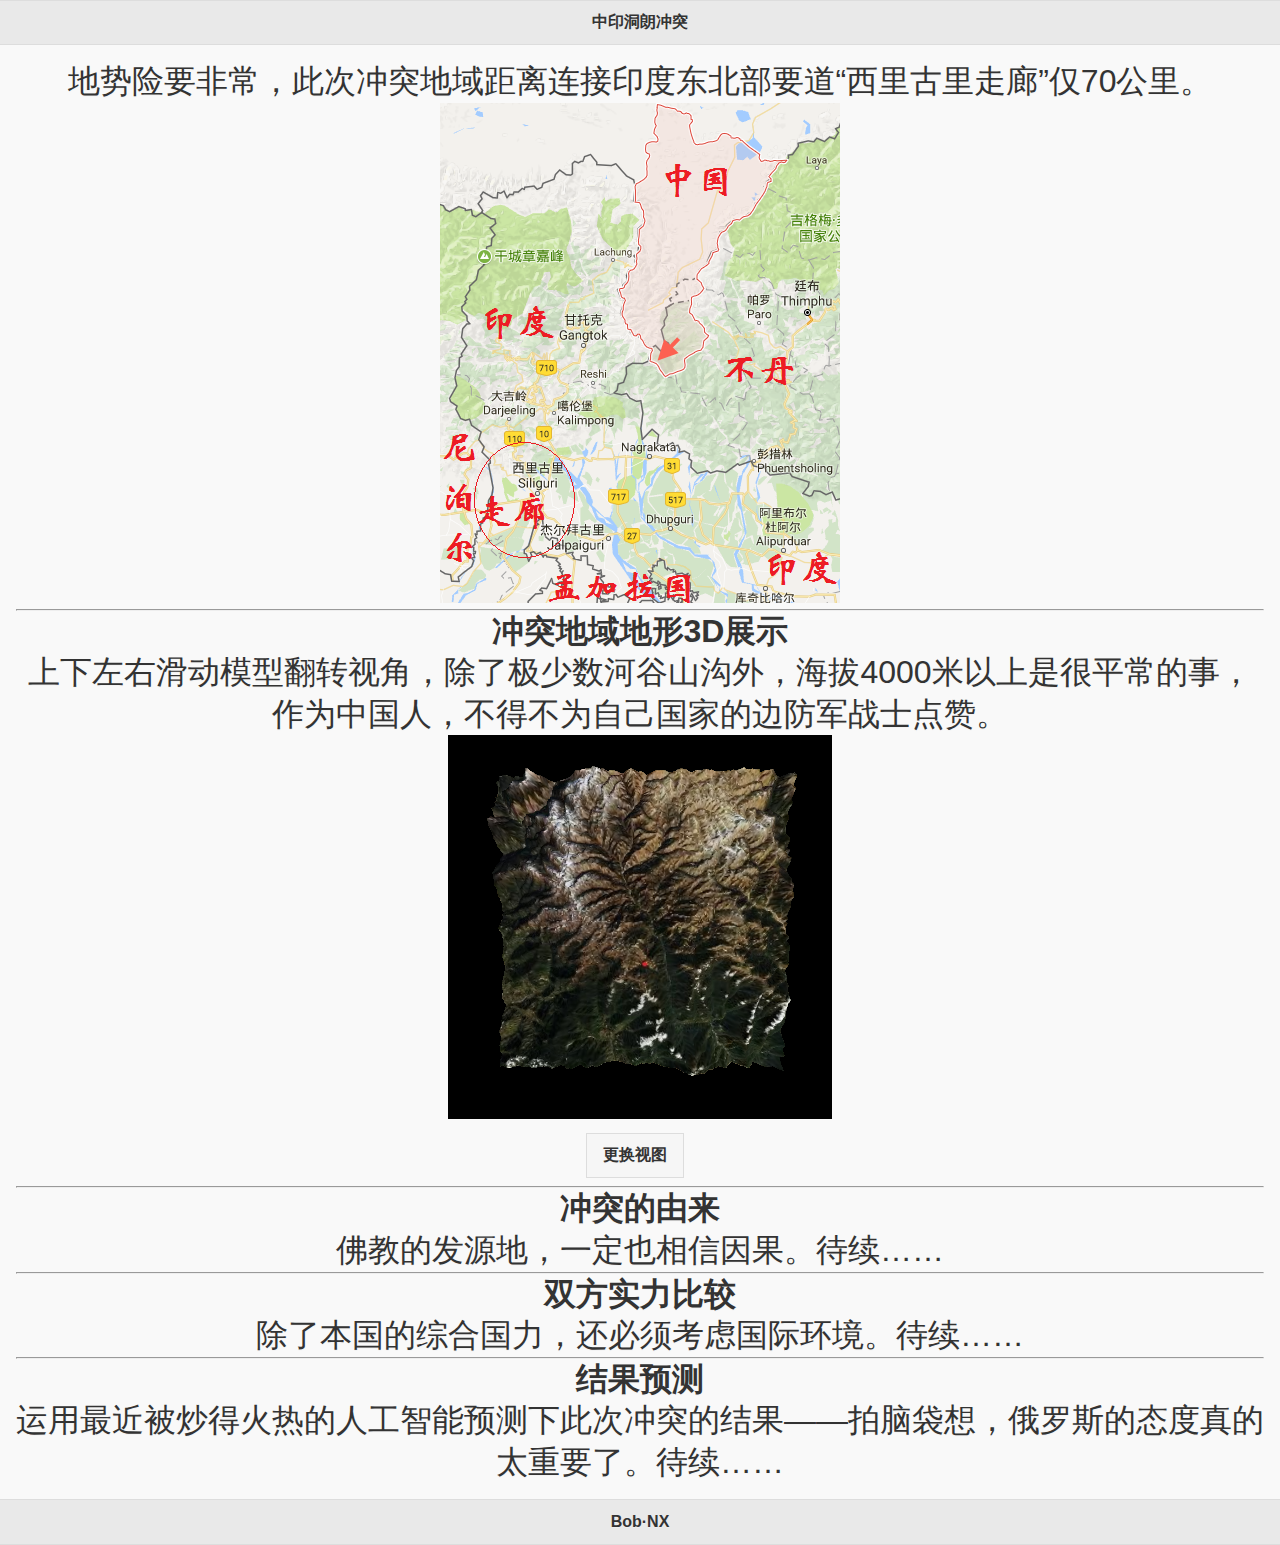
==== utils/donglang/index.html @ a4a1453b "add donglang" ====
<!DOCTYPE HTML>
<html>
    <head>
        <meta charset='UTF-8'/>
        <meta name="viewport" content="width=device-width"/>
        <meta name='keywords' content='那个秀才 云计算 大数据 神经网络 机器学习 人工智能 物联网 区块链 Python JavaScript IOT AI 3D GIS OpenStack Docker BlockChain'/>
        <meta name='description' content='那个秀才'/>
        <link rel='icon' type='image/x-icon' href='./favicon.ico'>
        <title>中印洞朗冲突·那个秀才</title>
        <script type="text/javascript" src="./jquery.js"></script>
        <script type="text/javascript" src="./jquery-mobile.js"></script>
        <script type="text/javascript" src="./hammer.js"></script>
        <script type="text/javascript" src="./three.js"></script>
        <script type="text/javascript" src="./orbitcontrols.js"></script>
        <script type="text/javascript" src="./data.js"></script>
        <script type="text/javascript" src="./show.js"></script>
        <link rel="stylesheet" href="./jquery-mobile.css" type="text/css" media="all"/>
        <style type-"text/css" media="all">
            * {
                margin:auto 0;
                padding:0;
                text-align:center;
            }
            p {
                font-size: xx-large;
            }
        </style>
    </head>
    <body>
        <div data-role="page" class="ui-page-theme-c">
            <div data-role="header">
                <h1>中印洞朗冲突</h1>
            </div>
            <div data-role="main" class="ui-content">
                <p>地势险要非常，此次冲突地域距离连接印度东北部要道“西里古里走廊”仅70公里。</p>
                <img src="./dispute.png" alt="势力分布"/>
                <hr/>
                <h1>冲突地域地形3D展示</h1>
                <p>上下左右滑动模型翻转视角，除了极少数河谷山沟外，海拔4000米以上是很平常的事，作为中国人，不得不为自己国家的边防军战士点赞。</p>
                <div id="square"></div>
                <a href="javascript:view.change();" class="ui-btn ui-btn-inline">更换视图</a>
                <hr/>
                <h1>冲突的由来</h1>
                <p>佛教的发源地，一定也相信因果。待续……</p>
                <hr/>
                <h1>双方实力比较</h1>
                <p>除了本国的综合国力，还必须考虑国际环境。待续……</p>
                <hr/>
                <h1>结果预测</h1>
                <p>运用最近被炒得火热的人工智能预测下此次冲突的结果——拍脑袋想，俄罗斯的态度真的太重要了。待续……</p>
            </div>
            <div data-role="footer">
                <h1>Bob·NX</h1>
            </div>
        </div>
    </body>
</html>
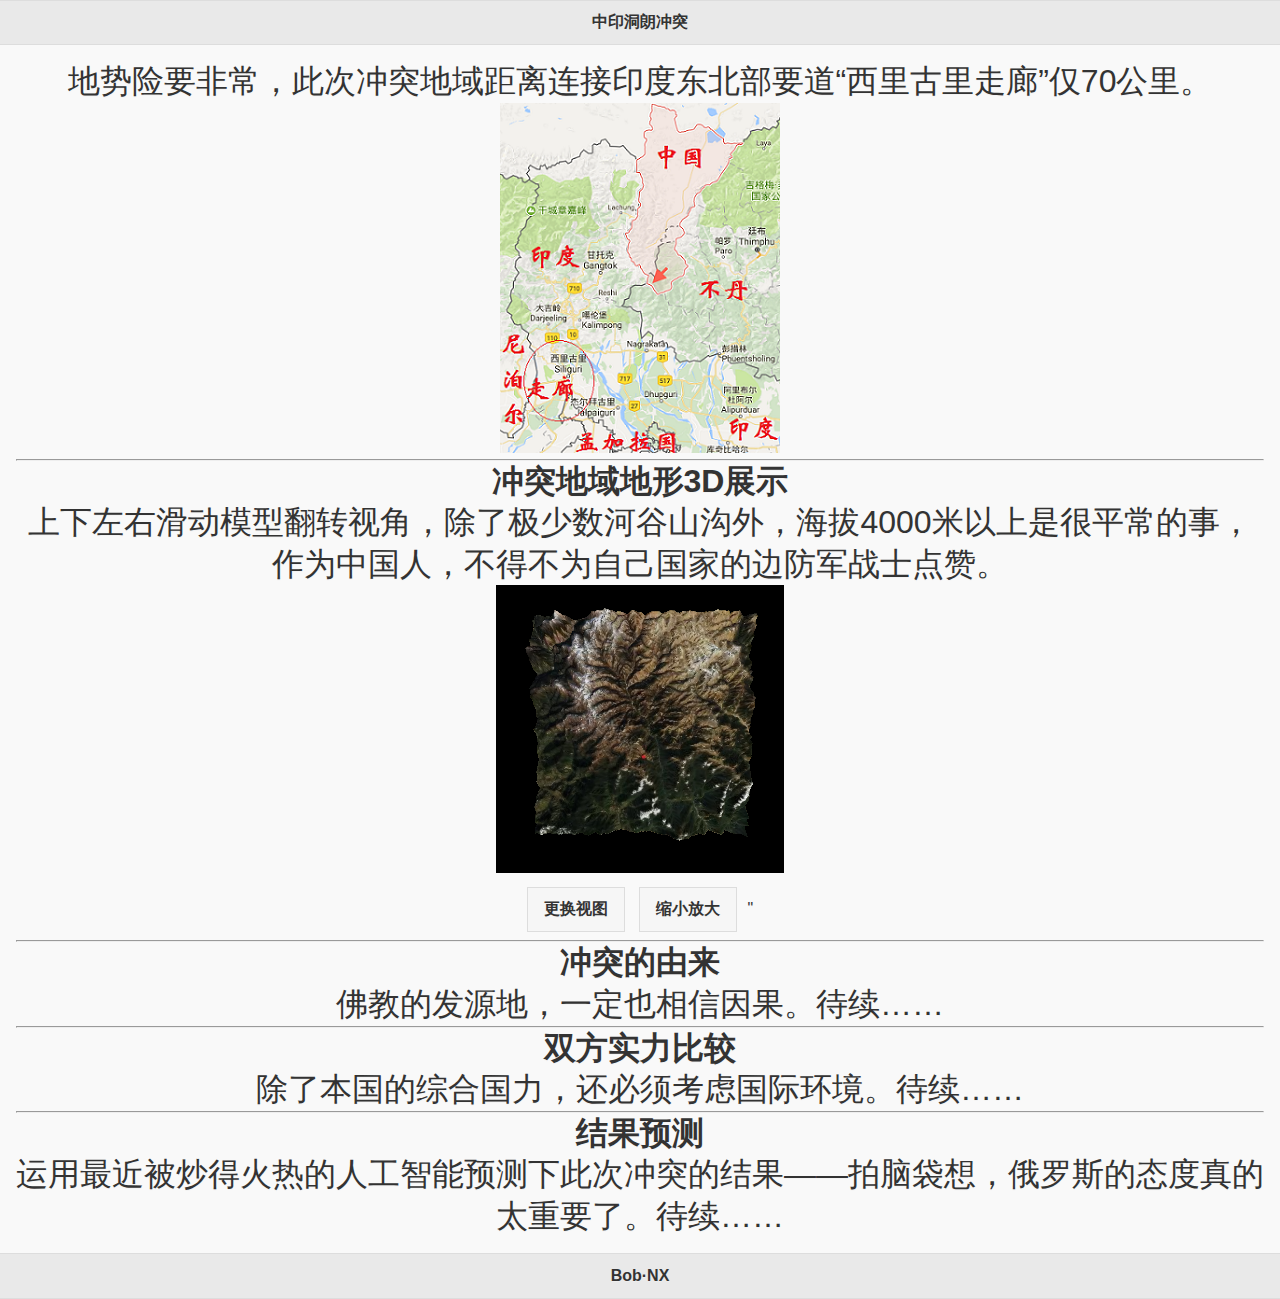
==== commit 2b7f952e: "add zoomed into donglang show" ====
--- a/utils/donglang/index.html
+++ b/utils/donglang/index.html
@@ -39,6 +39,7 @@
                 <p>上下左右滑动模型翻转视角，除了极少数河谷山沟外，海拔4000米以上是很平常的事，作为中国人，不得不为自己国家的边防军战士点赞。</p>
                 <div id="square"></div>
                 <a href="javascript:view.change();" class="ui-btn ui-btn-inline">更换视图</a>
+                <a href="javascript:view.zoomed();" class="ui-btn ui-btn-inline">缩小放大</a>"
                 <hr/>
                 <h1>冲突的由来</h1>
                 <p>佛教的发源地，一定也相信因果。待续……</p>
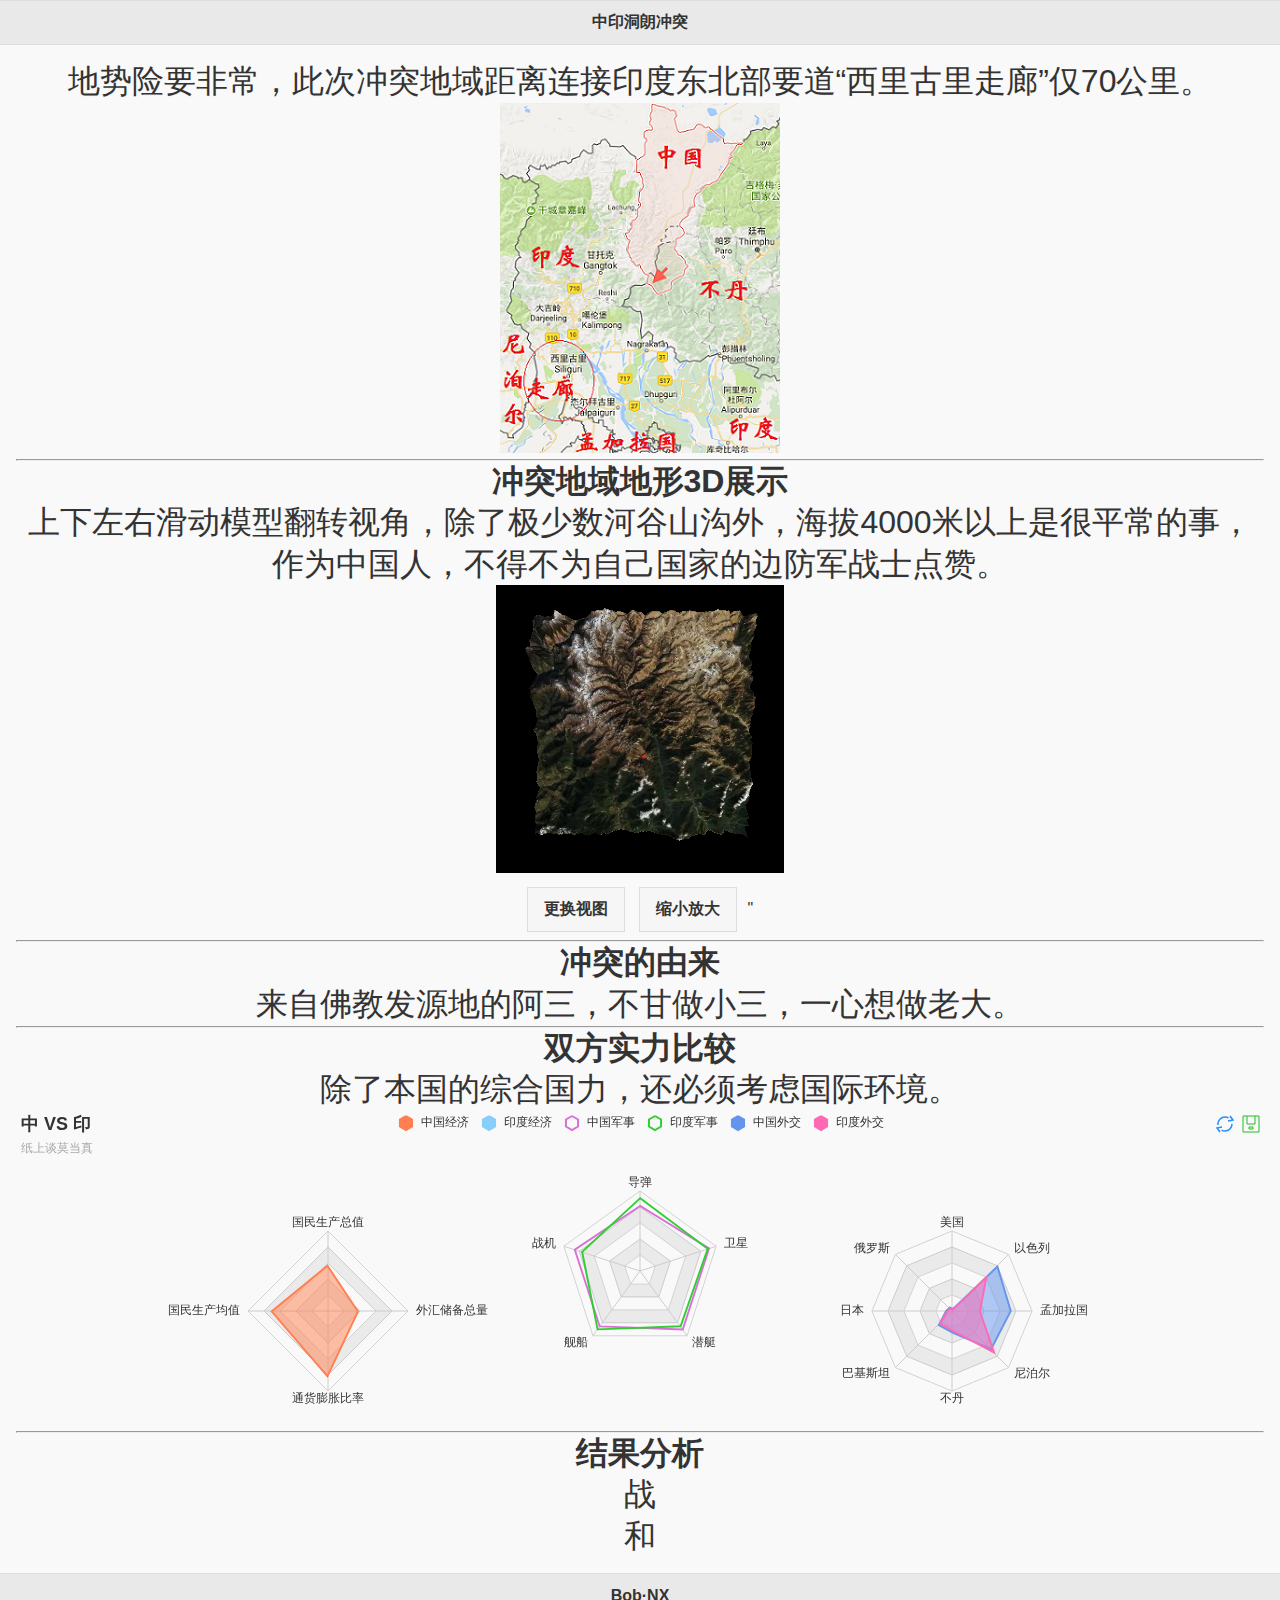
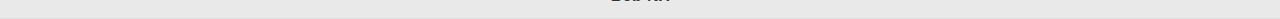
==== commit 31aa683e: "using echarts to visualize" ====
--- a/utils/donglang/index.html
+++ b/utils/donglang/index.html
@@ -12,8 +12,9 @@
         <script type="text/javascript" src="./hammer.js"></script>
         <script type="text/javascript" src="./three.js"></script>
         <script type="text/javascript" src="./orbitcontrols.js"></script>
+        <script type="text/javascript" src="./echarts.js"></script>
+        <script type="text/javascript" src="./options.echarts.js"></script>
         <script type="text/javascript" src="./data.js"></script>
-        <script type="text/javascript" src="./show.js"></script>
         <link rel="stylesheet" href="./jquery-mobile.css" type="text/css" media="all"/>
         <style type-"text/css" media="all">
             * {
@@ -22,7 +23,7 @@
                 text-align:center;
             }
             p {
-                font-size: xx-large;
+                font-size:xx-large;
             }
         </style>
     </head>
@@ -42,17 +43,20 @@
                 <a href="javascript:view.zoomed();" class="ui-btn ui-btn-inline">缩小放大</a>"
                 <hr/>
                 <h1>冲突的由来</h1>
-                <p>佛教的发源地，一定也相信因果。待续……</p>
+                <p>来自佛教发源地的阿三，不甘做小三，一心想做老大。</p>
                 <hr/>
                 <h1>双方实力比较</h1>
-                <p>除了本国的综合国力，还必须考虑国际环境。待续……</p>
+                <p>除了本国的综合国力，还必须考虑国际环境。</p>
+                <div id="contrast" style="height:320px;"></div>
                 <hr/>
-                <h1>结果预测</h1>
-                <p>运用最近被炒得火热的人工智能预测下此次冲突的结果——拍脑袋想，俄罗斯的态度真的太重要了。待续……</p>
+                <h1>结果分析</h1>
+                <p>战</p>
+                <p>和</p>
             </div>
             <div data-role="footer">
                 <h1>Bob·NX</h1>
             </div>
         </div>
     </body>
+    <script type="text/javascript" src="./show.js"></script>
 </html>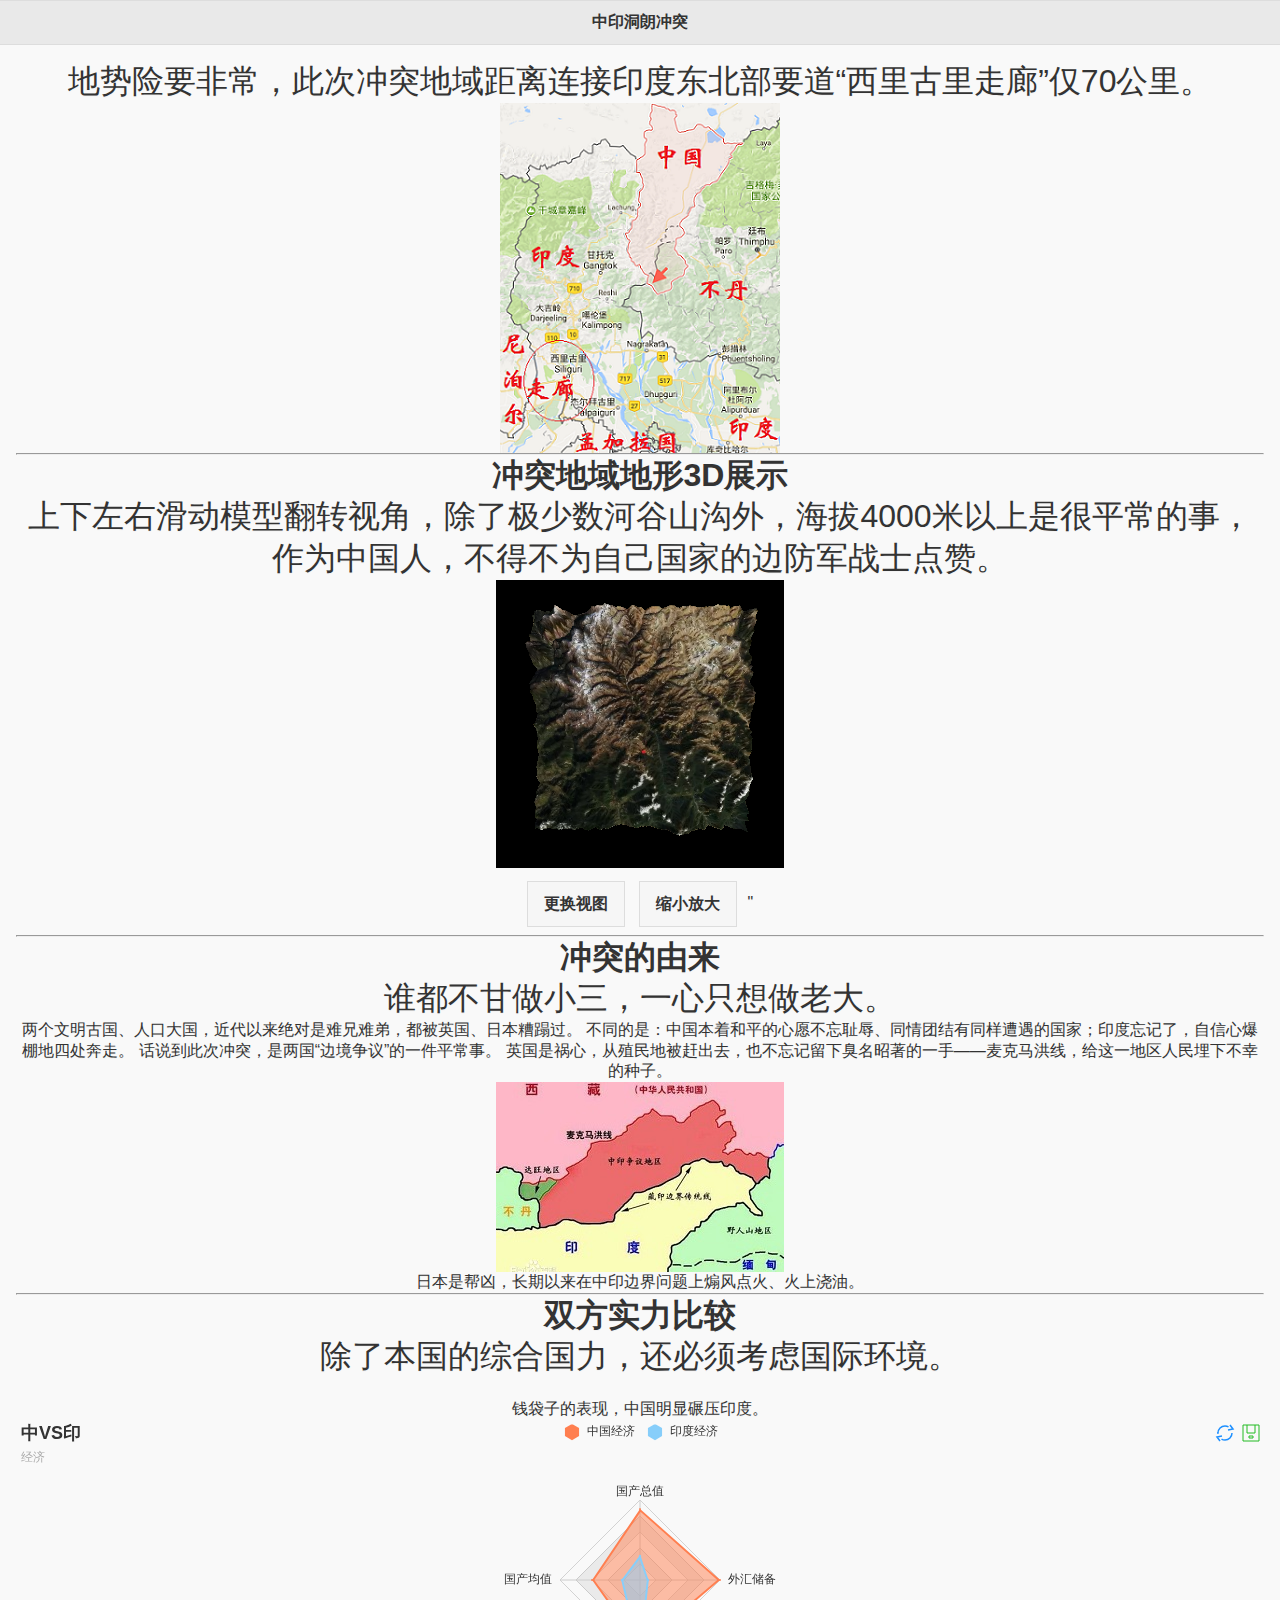
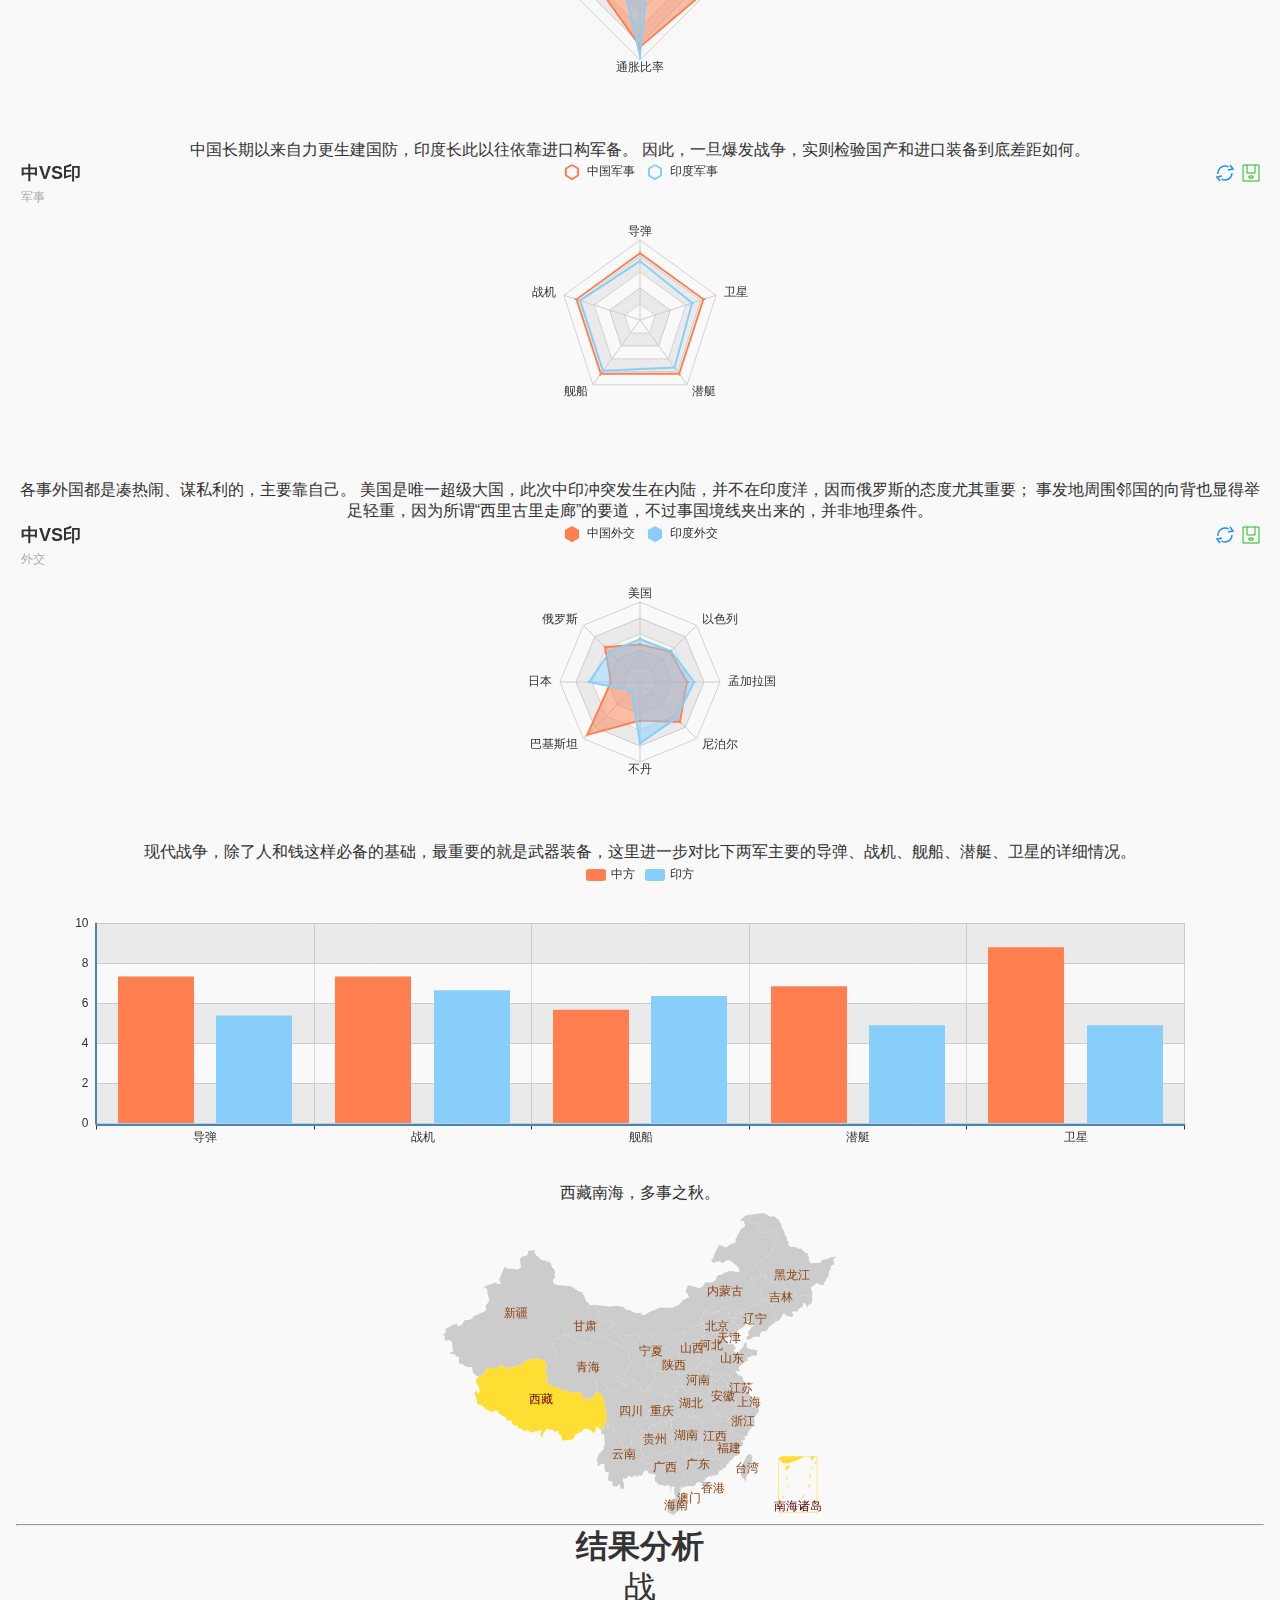
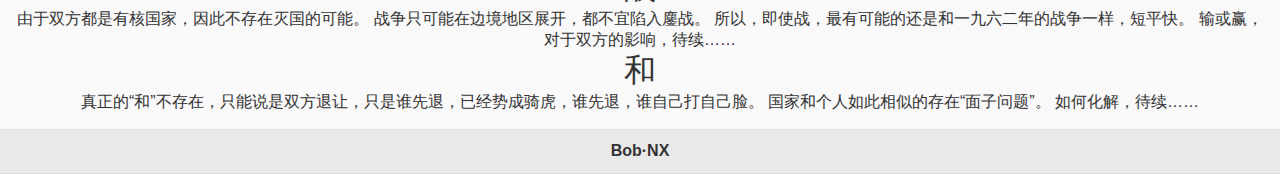
==== commit b60ab066: "update donglang: contrast by echarts" ====
--- a/utils/donglang/index.html
+++ b/utils/donglang/index.html
@@ -18,12 +18,15 @@
         <link rel="stylesheet" href="./jquery-mobile.css" type="text/css" media="all"/>
         <style type-"text/css" media="all">
             * {
-                margin:auto 0;
+                margin:0 auto;
                 padding:0;
                 text-align:center;
             }
             p {
                 font-size:xx-large;
+            }
+            img {
+                display:block;
             }
         </style>
     </head>
@@ -43,15 +46,41 @@
                 <a href="javascript:view.zoomed();" class="ui-btn ui-btn-inline">缩小放大</a>"
                 <hr/>
                 <h1>冲突的由来</h1>
-                <p>来自佛教发源地的阿三，不甘做小三，一心想做老大。</p>
+                <p>谁都不甘做小三，一心只想做老大。</p>
+                两个文明古国、人口大国，近代以来绝对是难兄难弟，都被英国、日本糟蹋过。
+                不同的是：中国本着和平的心愿不忘耻辱、同情团结有同样遭遇的国家；印度忘记了，自信心爆棚地四处奔走。
+                话说到此次冲突，是两国“边境争议”的一件平常事。
+                英国是祸心，从殖民地被赶出去，也不忘记留下臭名昭著的一手——麦克马洪线，给这一地区人民埋下不幸的种子。
+                <img src="./mcmahon-line.jpg" alt="麦克马洪线"/>
+                日本是帮凶，长期以来在中印边界问题上煽风点火、火上浇油。
                 <hr/>
                 <h1>双方实力比较</h1>
                 <p>除了本国的综合国力，还必须考虑国际环境。</p>
-                <div id="contrast" style="height:320px;"></div>
+                <br/>
+                钱袋子的表现，中国明显碾压印度。
+                <div id="economy" style="height:320px;"></div>
+                中国长期以来自力更生建国防，印度长此以往依靠进口构军备。
+                因此，一旦爆发战争，实则检验国产和进口装备到底差距如何。
+                <div id="military" style="height:320px;"></div>
+                各事外国都是凑热闹、谋私利的，主要靠自己。
+                美国是唯一超级大国，此次中印冲突发生在内陆，并不在印度洋，因而俄罗斯的态度尤其重要；
+                事发地周围邻国的向背也显得举足轻重，因为所谓“西里古里走廊”的要道，不过事国境线夹出来的，并非地理条件。
+                <div id="diplomacy" style="height:320px;"></div>
+                现代战争，除了人和钱这样必备的基础，最重要的就是武器装备，这里进一步对比下两军主要的导弹、战机、舰船、潜艇、卫星的详细情况。
+                <div id="equipment" style="height:320px;"></div>
+                西藏南海，多事之秋。
+                <div id="map" style="height:320px;"></div>
                 <hr/>
                 <h1>结果分析</h1>
                 <p>战</p>
+                由于双方都是有核国家，因此不存在灭国的可能。
+                战争只可能在边境地区展开，都不宜陷入鏖战。
+                所以，即使战，最有可能的还是和一九六二年的战争一样，短平快。
+                输或赢，对于双方的影响，待续……
                 <p>和</p>
+                真正的“和”不存在，只能说是双方退让，只是谁先退，已经势成骑虎，谁先退，谁自己打自己脸。
+                国家和个人如此相似的存在“面子问题”。
+                如何化解，待续……
             </div>
             <div data-role="footer">
                 <h1>Bob·NX</h1>
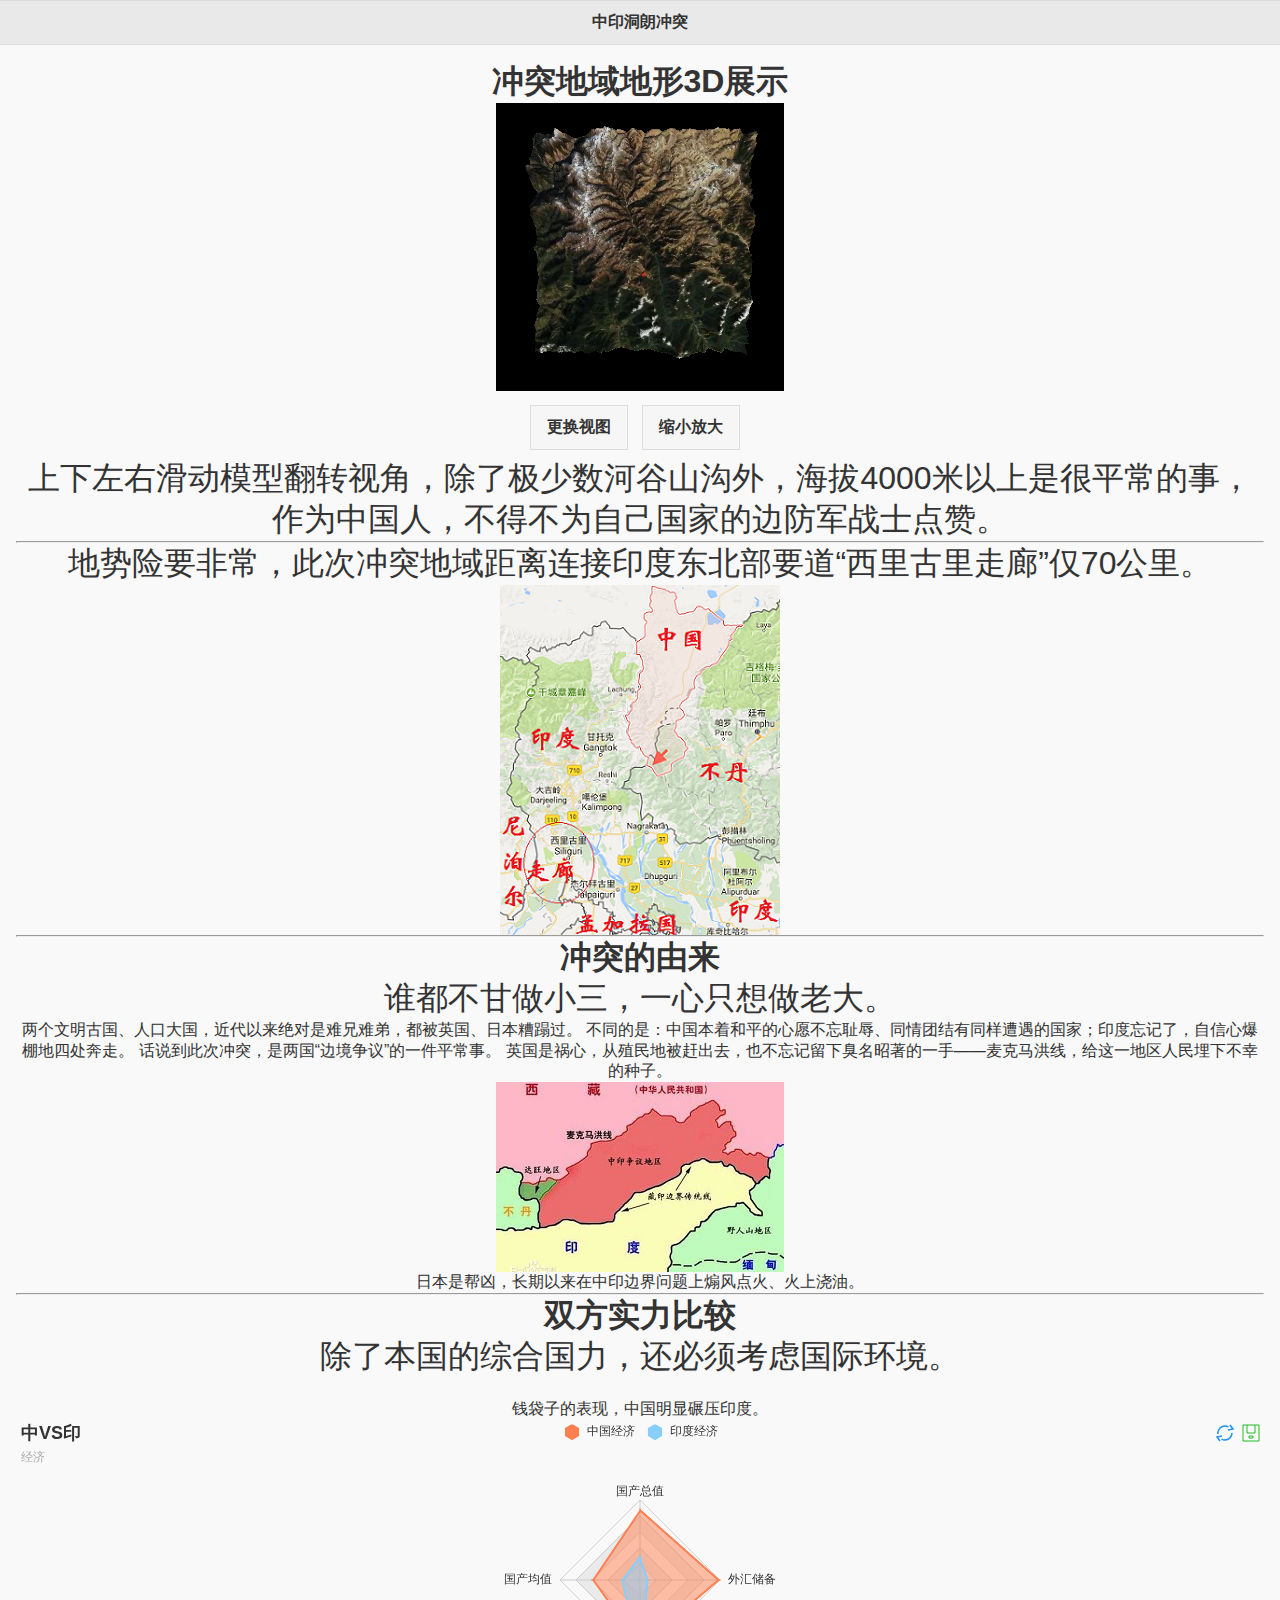
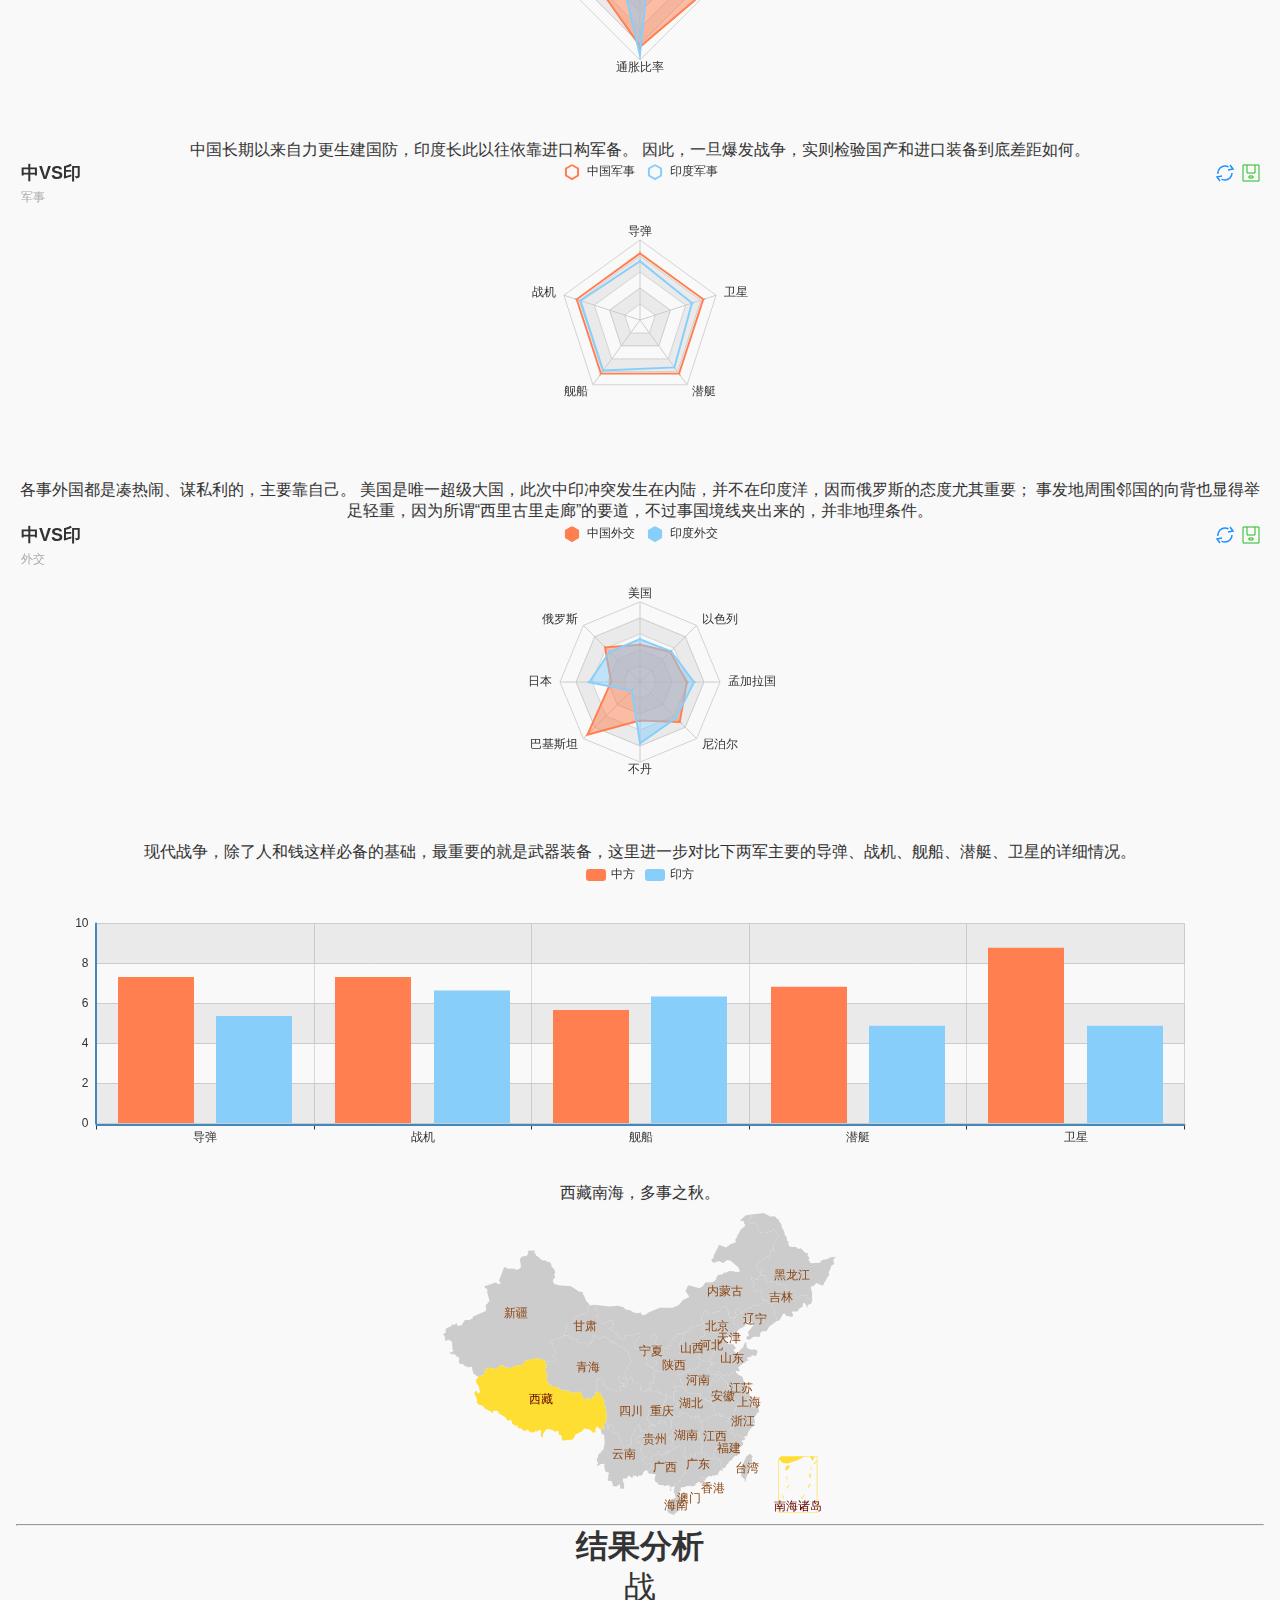
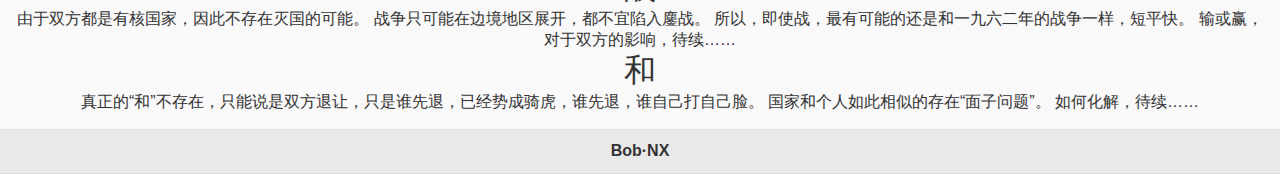
==== commit c150369d: "change donglang's layout" ====
--- a/utils/donglang/index.html
+++ b/utils/donglang/index.html
@@ -36,14 +36,14 @@
                 <h1>中印洞朗冲突</h1>
             </div>
             <div data-role="main" class="ui-content">
+                <h1>冲突地域地形3D展示</h1>
+                <div id="square"></div>
+                <a href="javascript:view.change();" class="ui-btn ui-btn-inline">更换视图</a>
+                <a href="javascript:view.zoomed();" class="ui-btn ui-btn-inline">缩小放大</a>
+                <p>上下左右滑动模型翻转视角，除了极少数河谷山沟外，海拔4000米以上是很平常的事，作为中国人，不得不为自己国家的边防军战士点赞。</p>
+                <hr/>
                 <p>地势险要非常，此次冲突地域距离连接印度东北部要道“西里古里走廊”仅70公里。</p>
                 <img src="./dispute.png" alt="势力分布"/>
-                <hr/>
-                <h1>冲突地域地形3D展示</h1>
-                <p>上下左右滑动模型翻转视角，除了极少数河谷山沟外，海拔4000米以上是很平常的事，作为中国人，不得不为自己国家的边防军战士点赞。</p>
-                <div id="square"></div>
-                <a href="javascript:view.change();" class="ui-btn ui-btn-inline">更换视图</a>
-                <a href="javascript:view.zoomed();" class="ui-btn ui-btn-inline">缩小放大</a>"
                 <hr/>
                 <h1>冲突的由来</h1>
                 <p>谁都不甘做小三，一心只想做老大。</p>
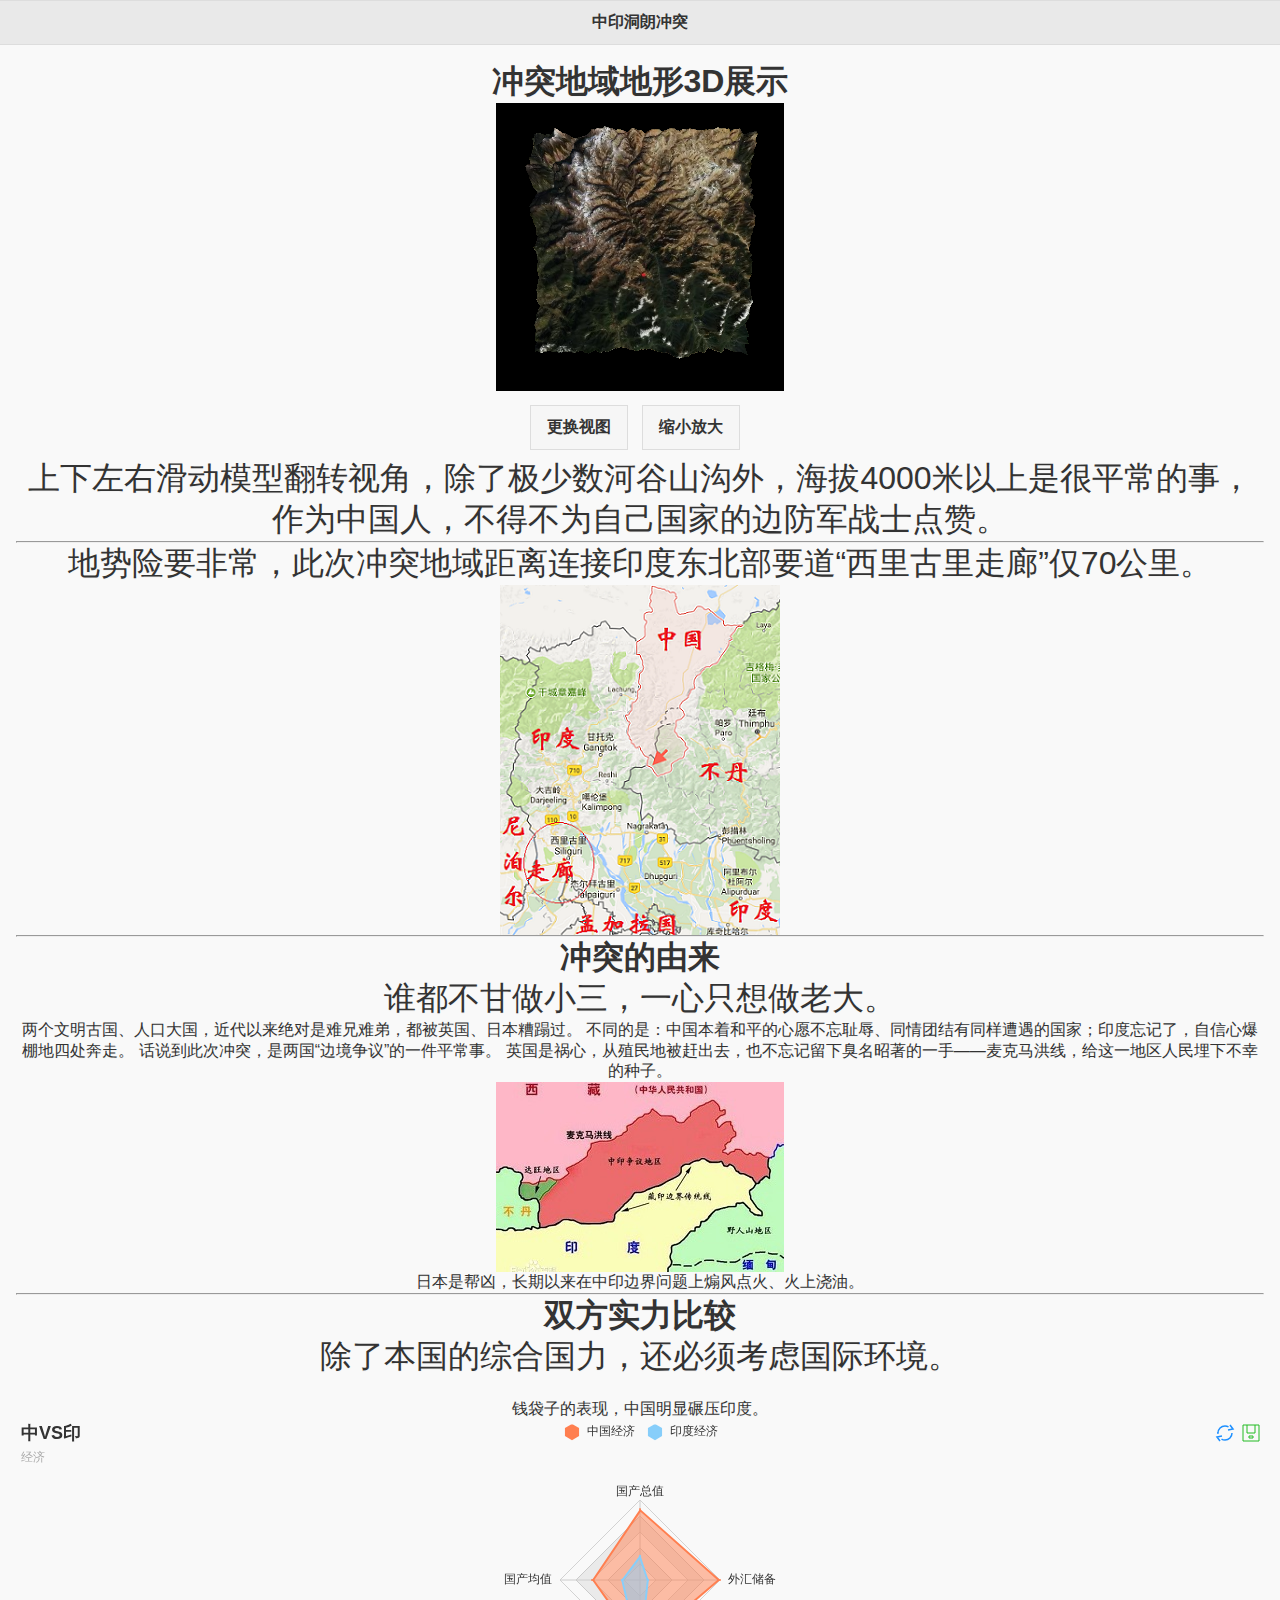
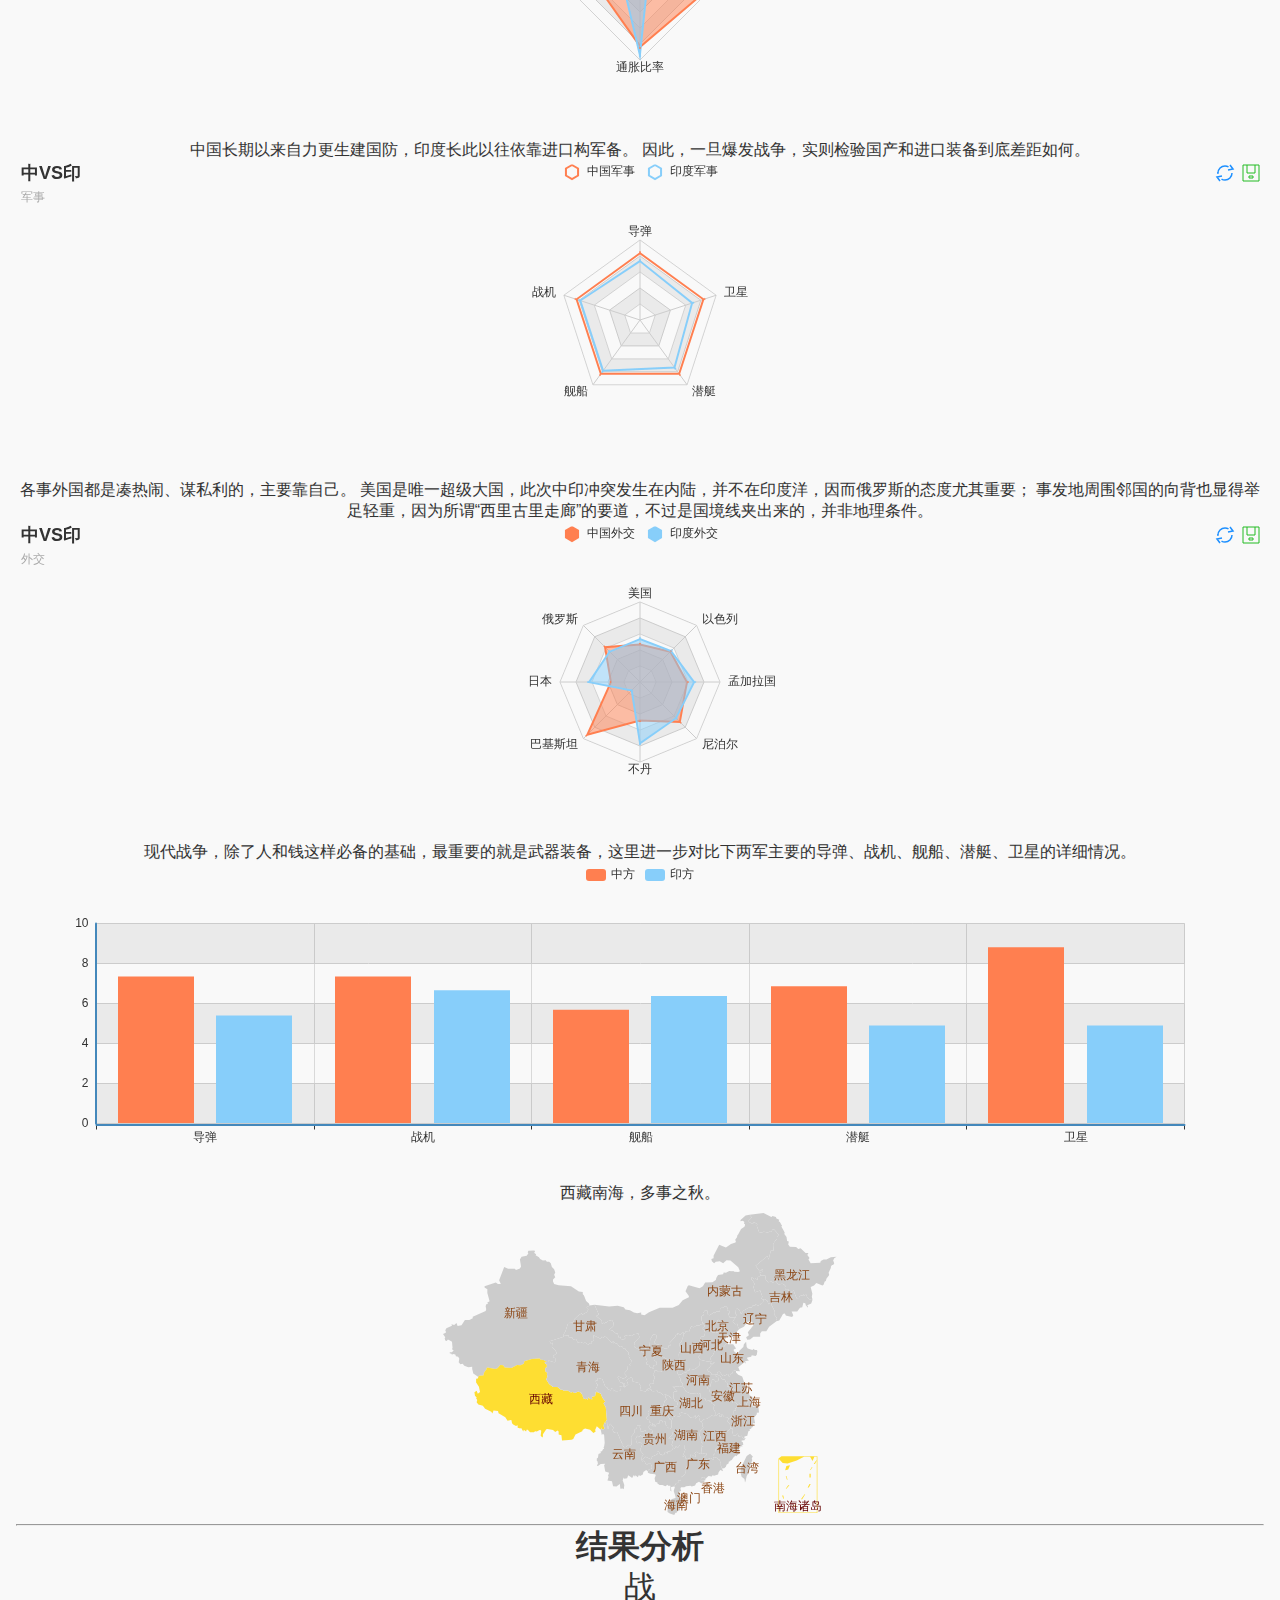
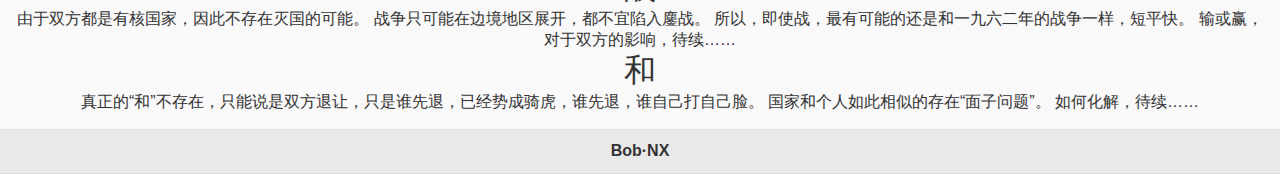
==== commit 18d878d0: "fix a misspelling" ====
--- a/utils/donglang/index.html
+++ b/utils/donglang/index.html
@@ -64,7 +64,7 @@
                 <div id="military" style="height:320px;"></div>
                 各事外国都是凑热闹、谋私利的，主要靠自己。
                 美国是唯一超级大国，此次中印冲突发生在内陆，并不在印度洋，因而俄罗斯的态度尤其重要；
-                事发地周围邻国的向背也显得举足轻重，因为所谓“西里古里走廊”的要道，不过事国境线夹出来的，并非地理条件。
+                事发地周围邻国的向背也显得举足轻重，因为所谓“西里古里走廊”的要道，不过是国境线夹出来的，并非地理条件。
                 <div id="diplomacy" style="height:320px;"></div>
                 现代战争，除了人和钱这样必备的基础，最重要的就是武器装备，这里进一步对比下两军主要的导弹、战机、舰船、潜艇、卫星的详细情况。
                 <div id="equipment" style="height:320px;"></div>
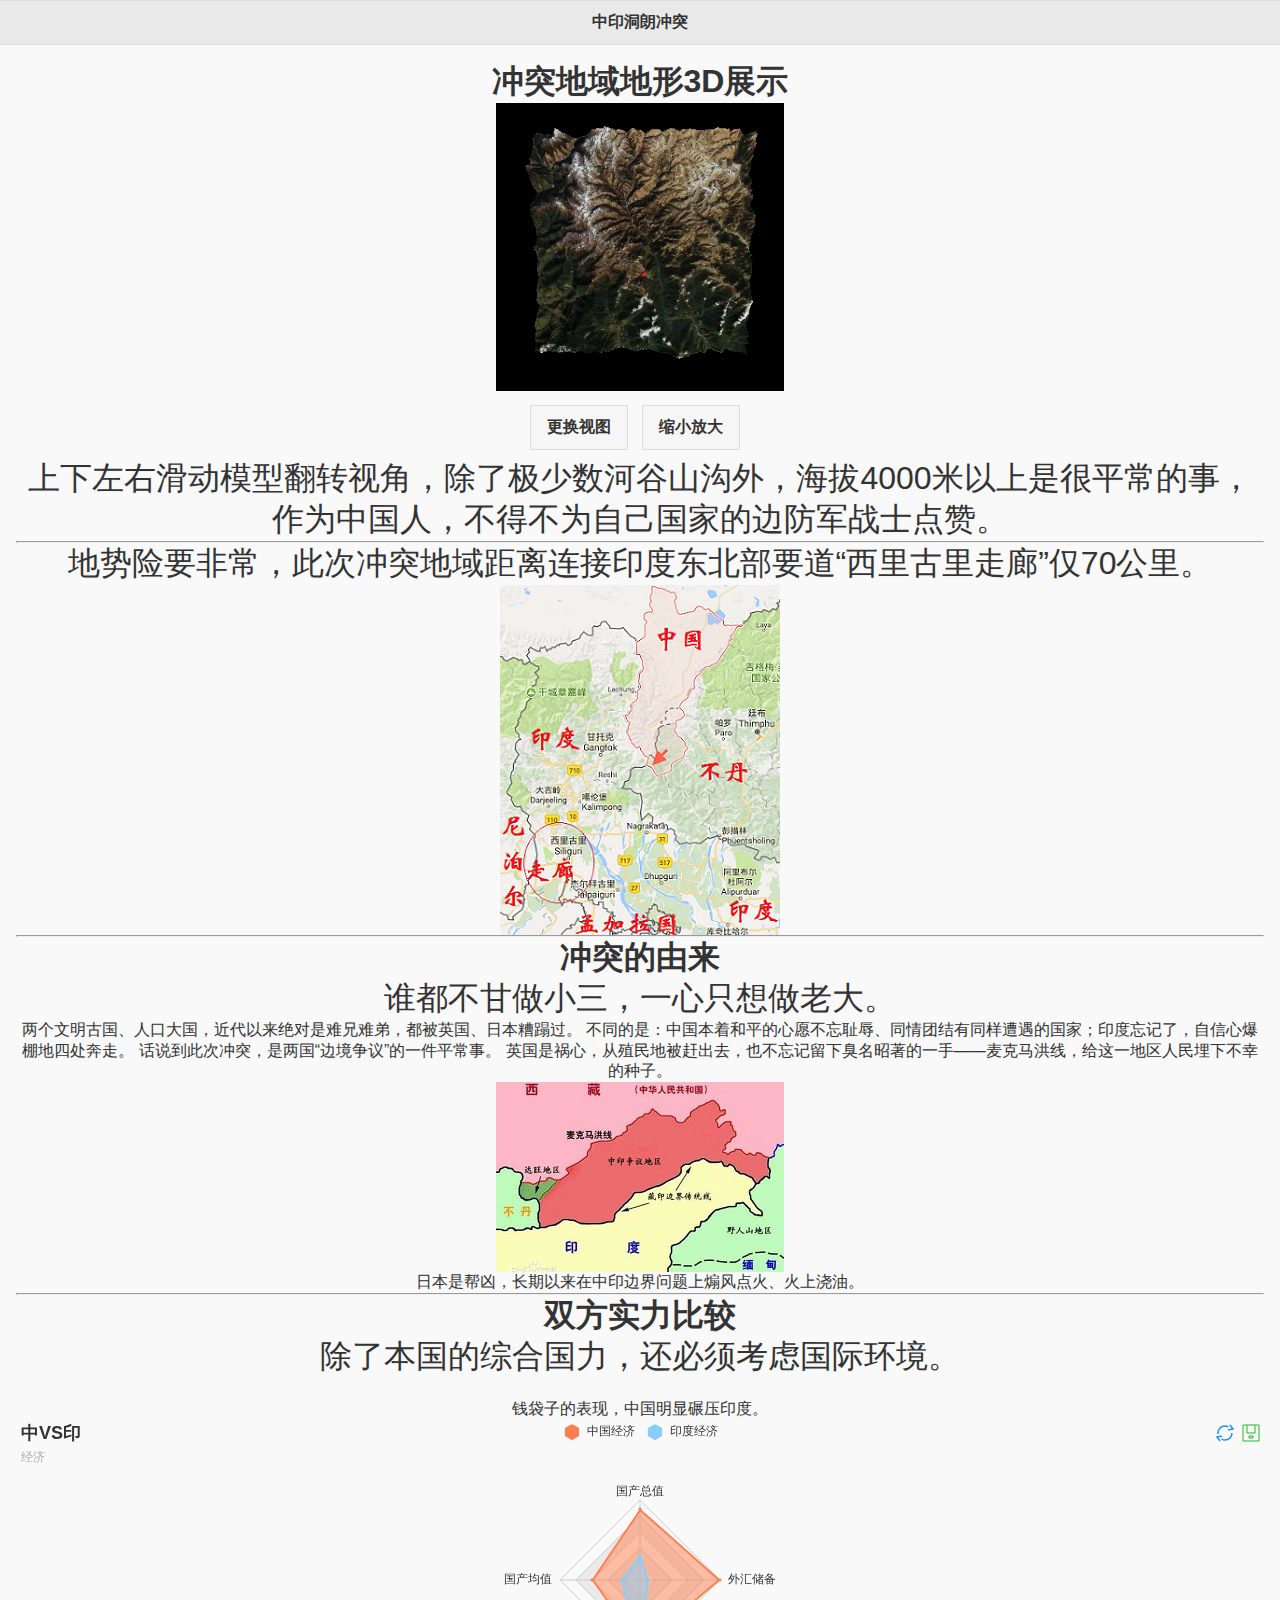
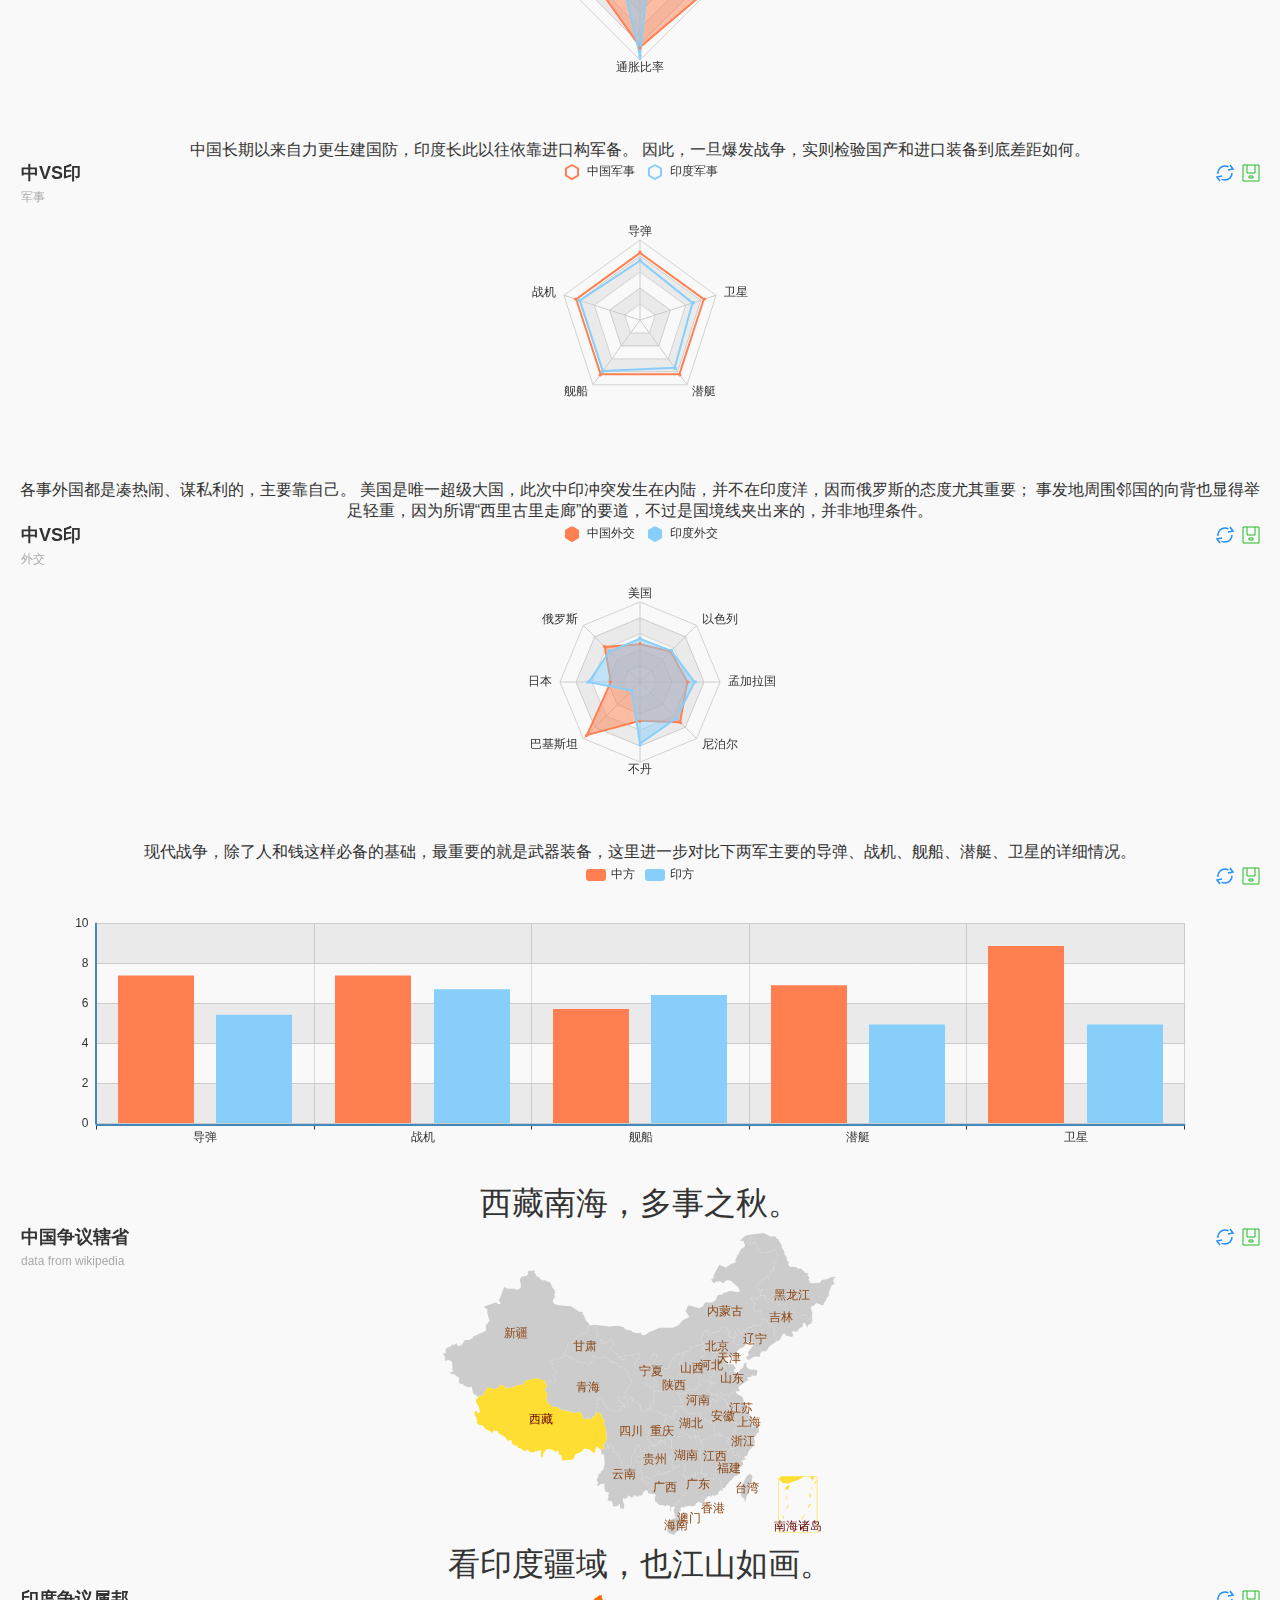
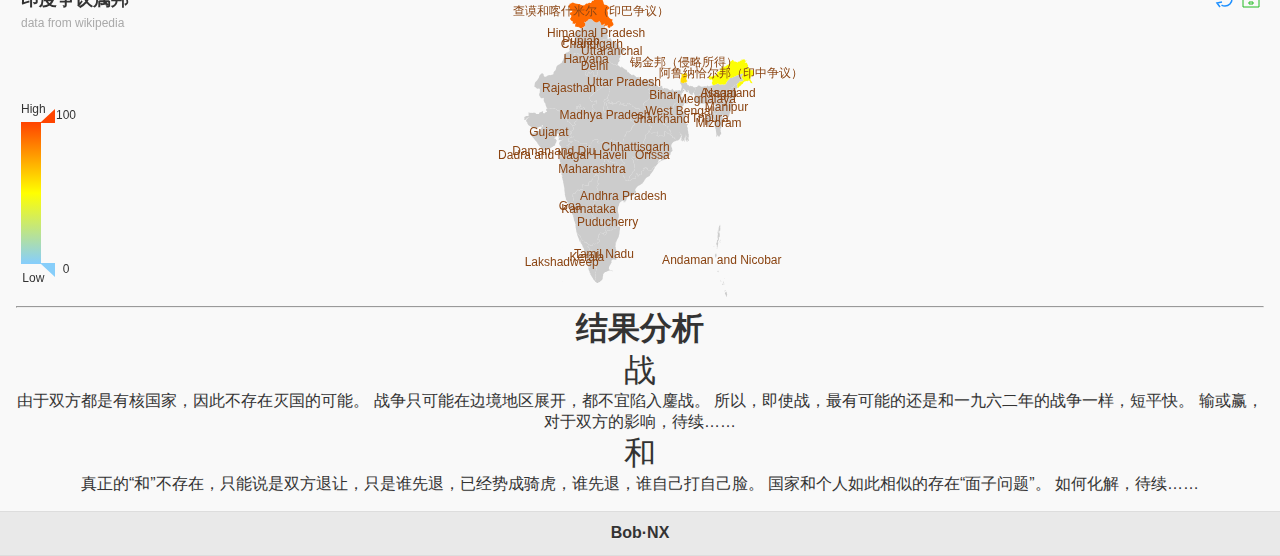
==== commit f4ad0a7d: "using customized map type of echarts for india show in donglang" ====
--- a/utils/donglang/index.html
+++ b/utils/donglang/index.html
@@ -68,8 +68,10 @@
                 <div id="diplomacy" style="height:320px;"></div>
                 现代战争，除了人和钱这样必备的基础，最重要的就是武器装备，这里进一步对比下两军主要的导弹、战机、舰船、潜艇、卫星的详细情况。
                 <div id="equipment" style="height:320px;"></div>
-                西藏南海，多事之秋。
-                <div id="map" style="height:320px;"></div>
+                <p>西藏南海，多事之秋。</p>
+                <div id="mapcn" style="height:320px;"></div>
+                <p>看印度疆域，也江山如画。</p>
+                <div id="mapin" style="height:320px;"></div>
                 <hr/>
                 <h1>结果分析</h1>
                 <p>战</p>
